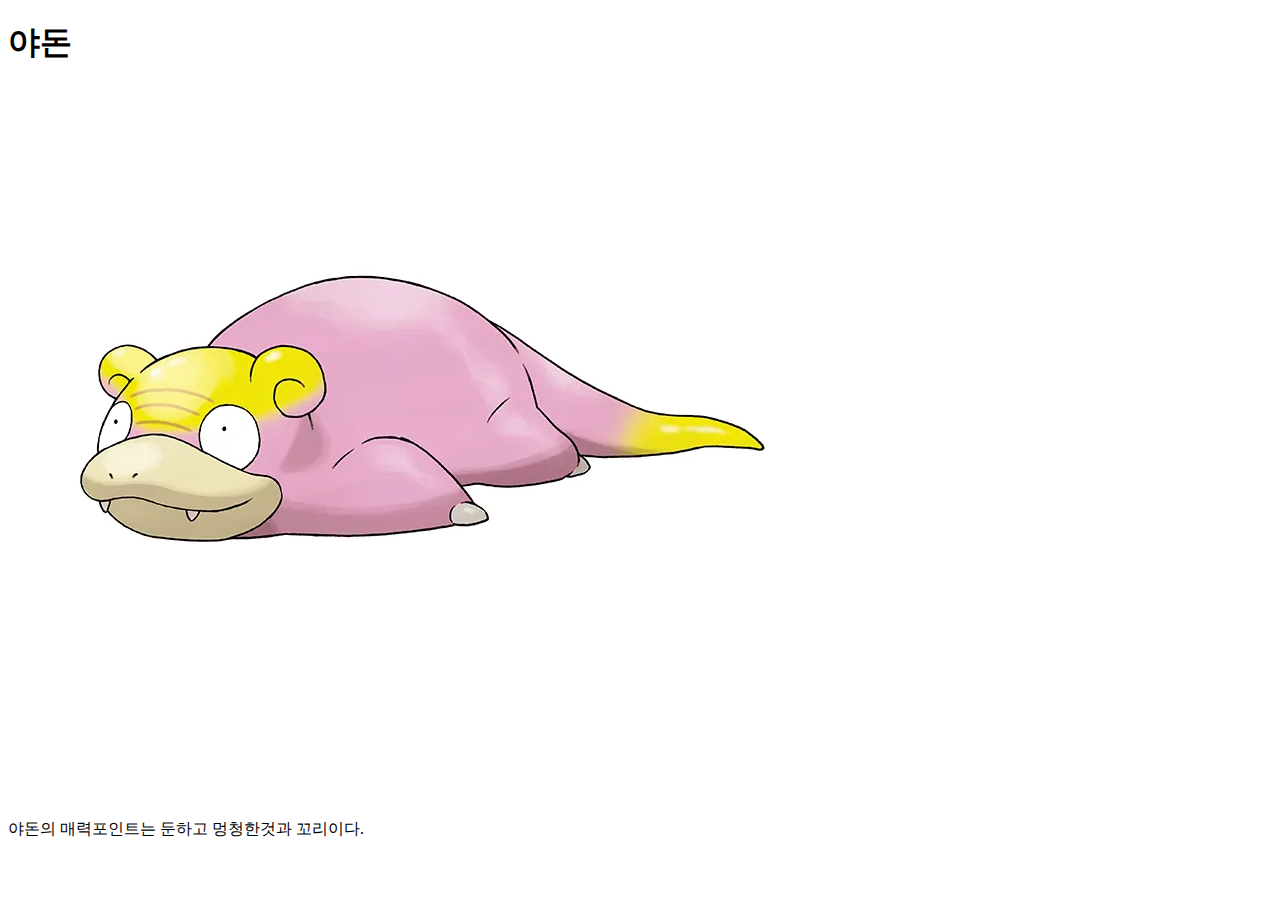
==== html/야돈.html @ be38e1db "study" ====
<!DOCTYPE html>
<html lang="en">
  <head>
    <meta charset="UTF-8" />
    <meta name="viewport" content="width=device-width, initial-scale=1.0" />
    <title>야 돈내놔</title>
  </head>
  <body>
    <h1>야돈</h1>
    <!-- 야돈은 짱짱 귀엽다고 할수 이따 -->
    <img src="야돈.jpg" alt="야돈" />
    <p>야돈의 매력포인트는 둔하고 멍청한것과 꼬리이다.</p>
  </body>
</html>
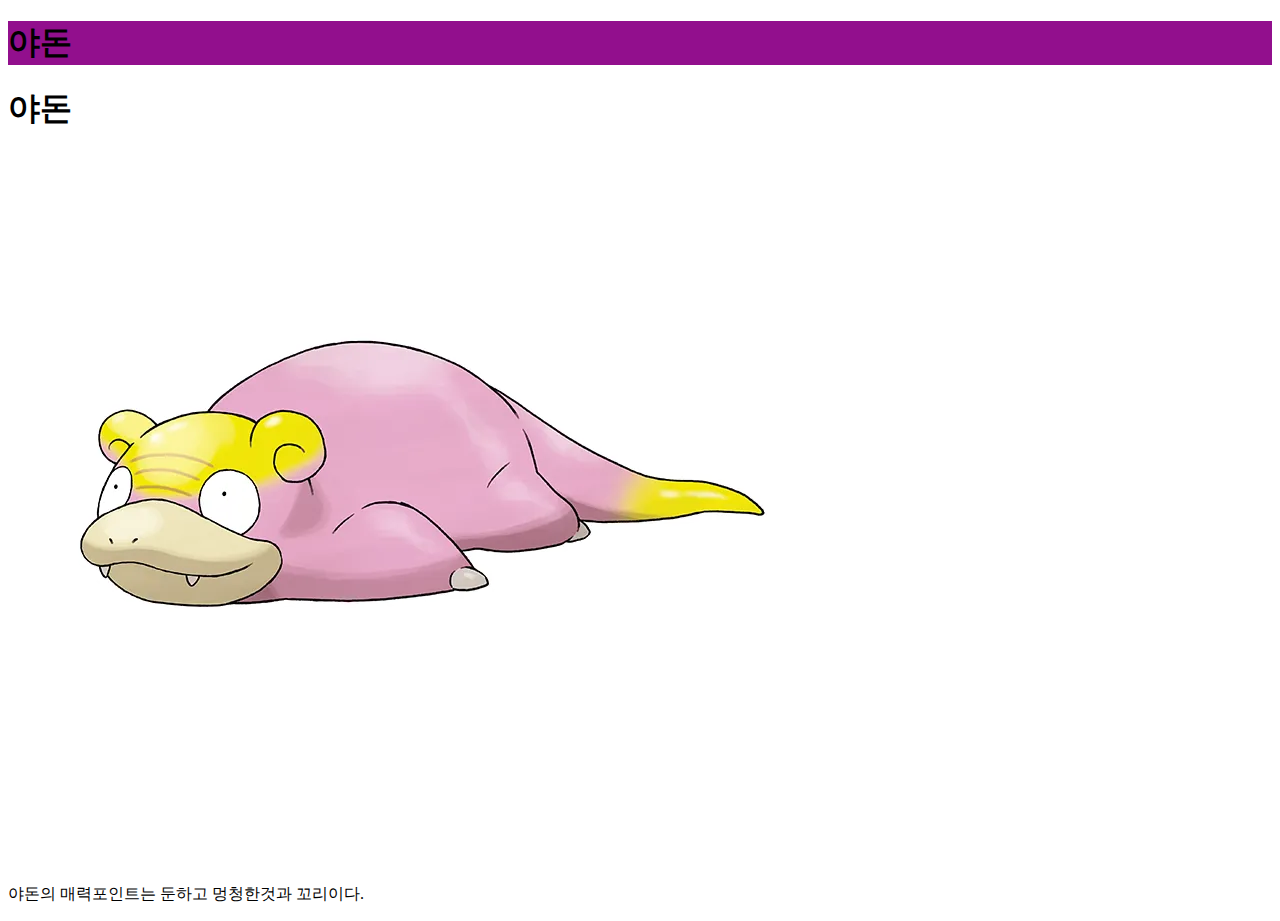
==== commit a7909d19: "study" ====
--- a/html/야돈.html
+++ b/html/야돈.html
@@ -4,8 +4,11 @@
     <meta charset="UTF-8" />
     <meta name="viewport" content="width=device-width, initial-scale=1.0" />
     <title>야 돈내놔</title>
+    <link rel="stylesheet" href="syle.css" />
   </head>
   <body>
+    <h1 id="spam">야돈</h1>
+
     <h1>야돈</h1>
     <!-- 야돈은 짱짱 귀엽다고 할수 이따 -->
     <img src="야돈.jpg" alt="야돈" />
--- a/html/syle.css
+++ b/html/syle.css
@@ -0,0 +1,3 @@
+#spam {
+  background-color: rgb(146, 15, 141);
+}
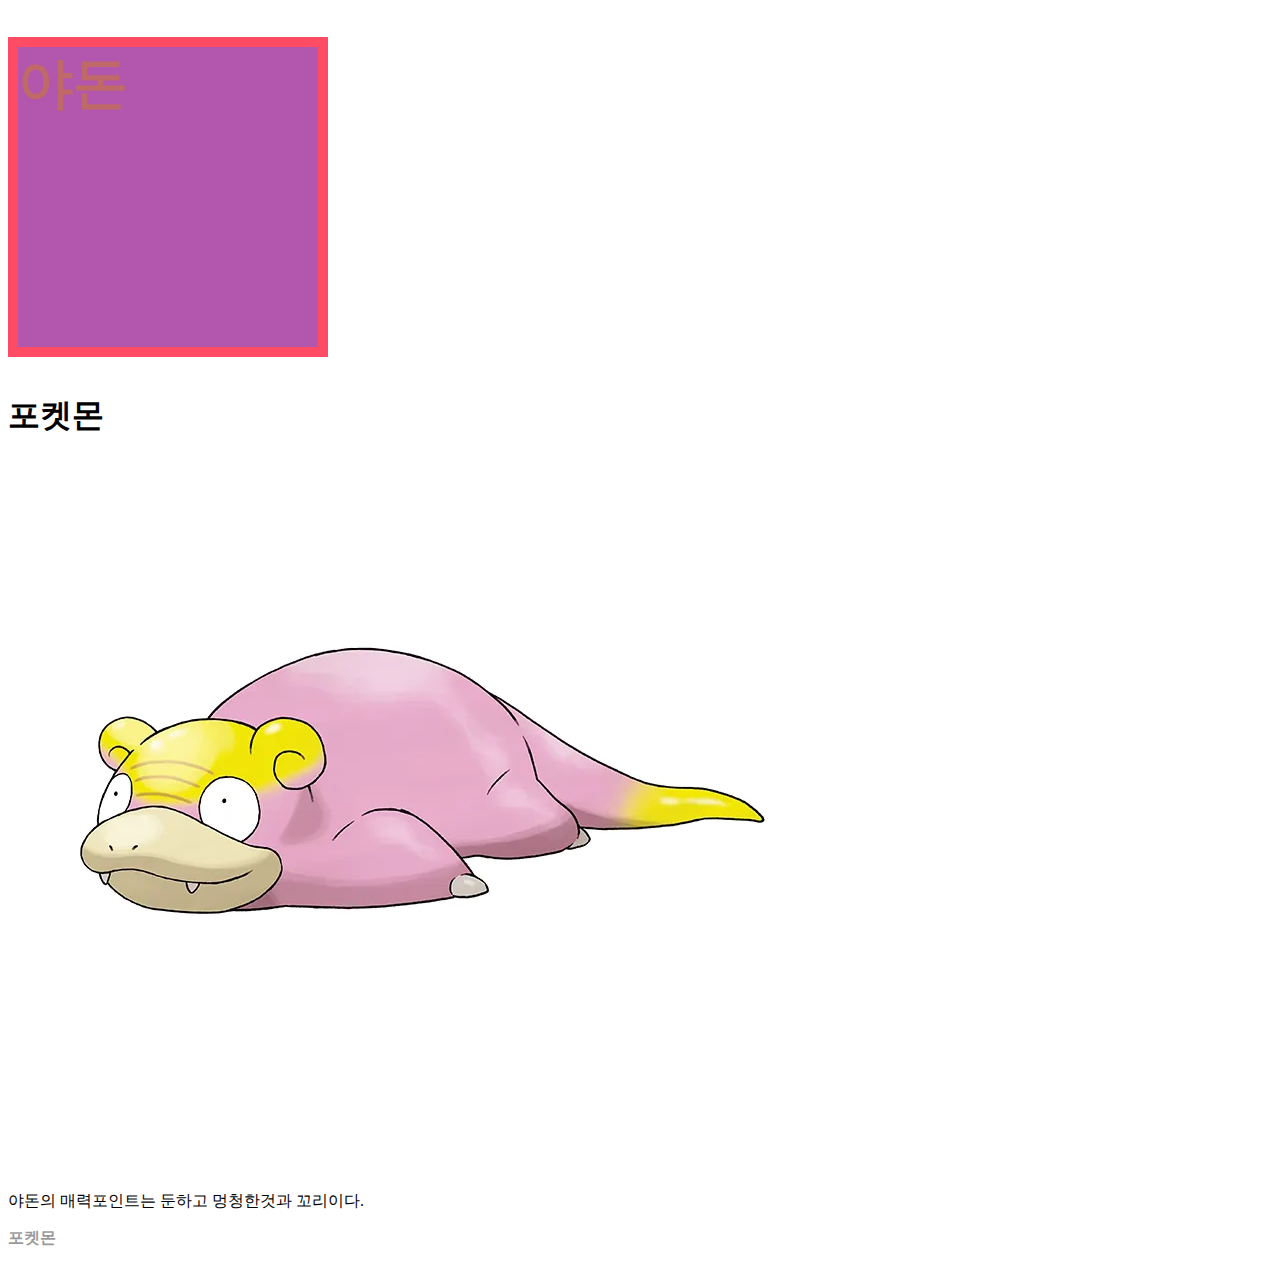
==== commit 9a917c5b: "good" ====
--- a/html/야돈.html
+++ b/html/야돈.html
@@ -9,9 +9,10 @@
   <body>
     <h1 id="spam">야돈</h1>
 
-    <h1>야돈</h1>
+    <h1>포켓몬</h1>
     <!-- 야돈은 짱짱 귀엽다고 할수 이따 -->
     <img src="야돈.jpg" alt="야돈" />
     <p>야돈의 매력포인트는 둔하고 멍청한것과 꼬리이다.</p>
+    <p id="spas">포켓몬</p>
   </body>
 </html>
--- a/html/syle.css
+++ b/html/syle.css
@@ -1,3 +1,15 @@
 #spam {
+  color: brown;
   background-color: rgb(146, 15, 141);
+  width: 300px;
+  height: 300px;
+  border: solid 10px #ff0123;
+  display: block;
+  font-size: 55px;
+  font-weight: bold;
+  opacity: 0.7;
 }
+#spas {
+  font-weight: bold;
+  opacity: 0.4;
+}
